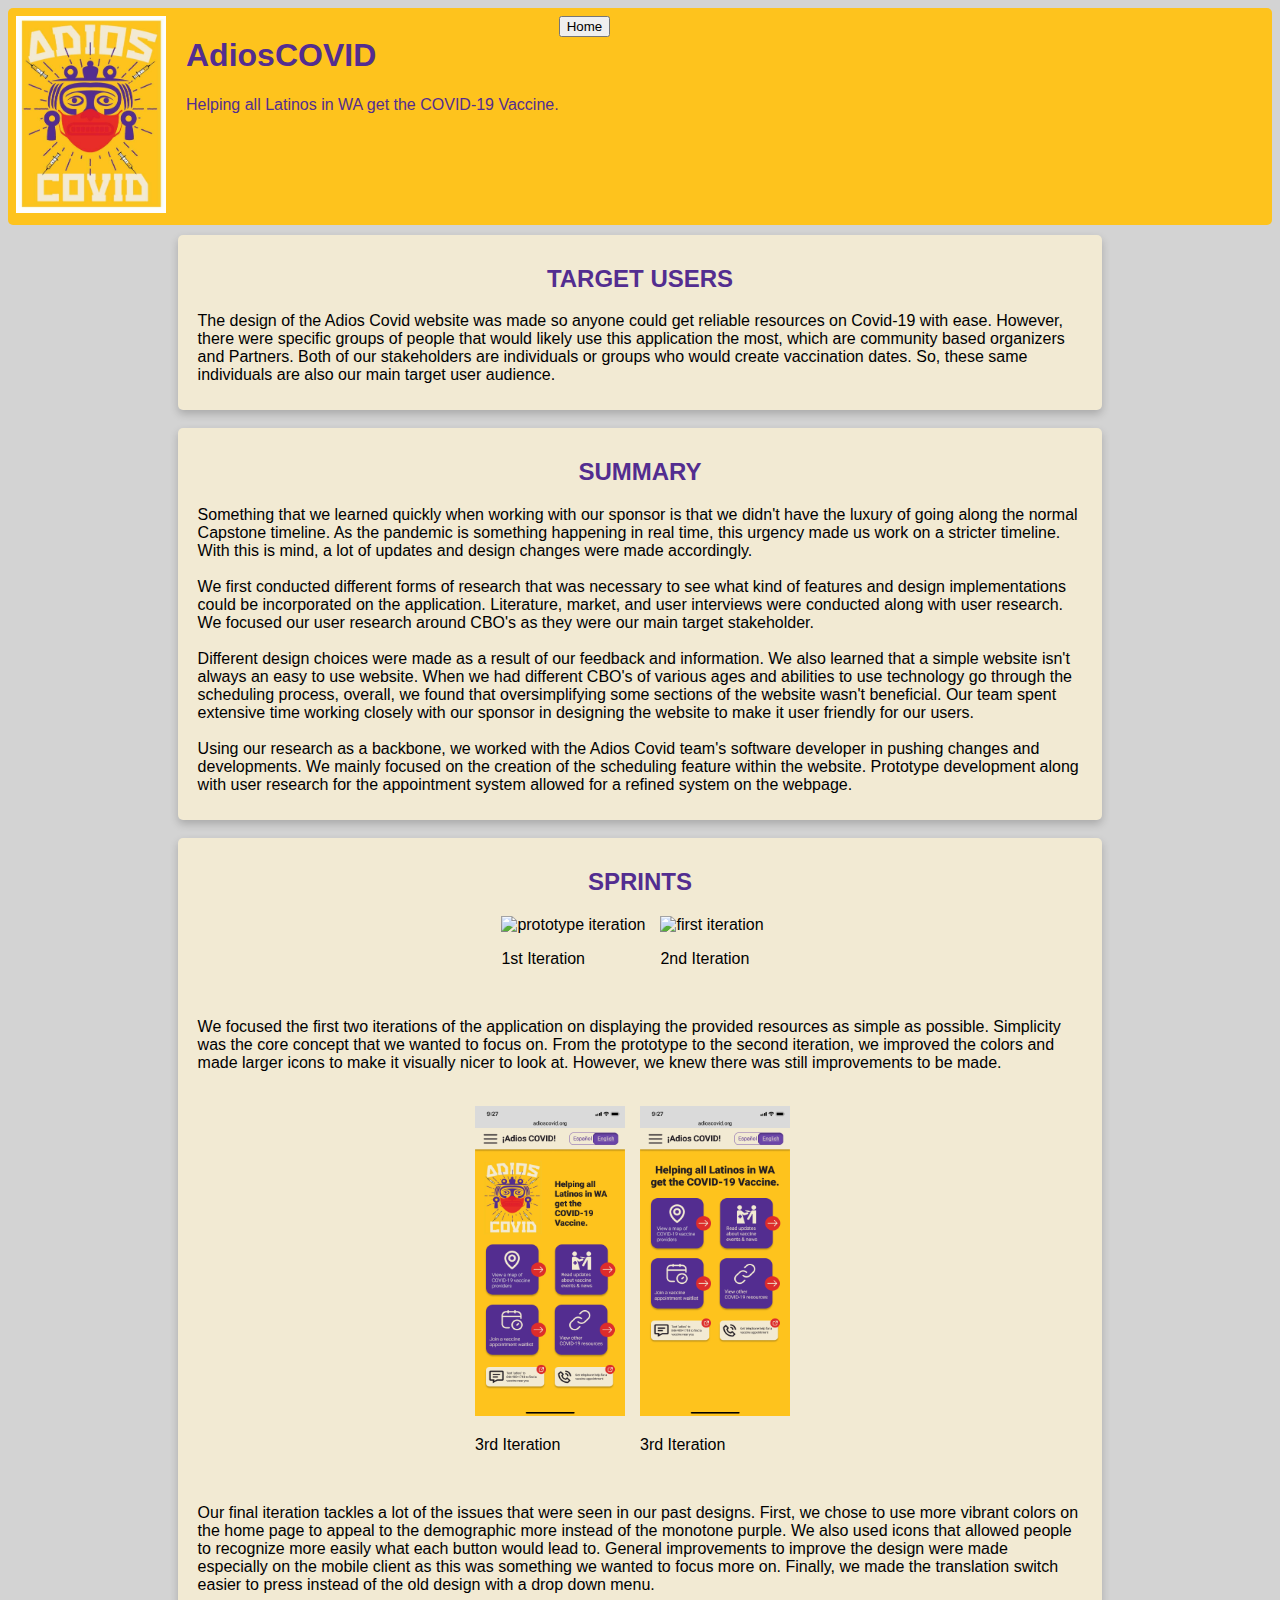
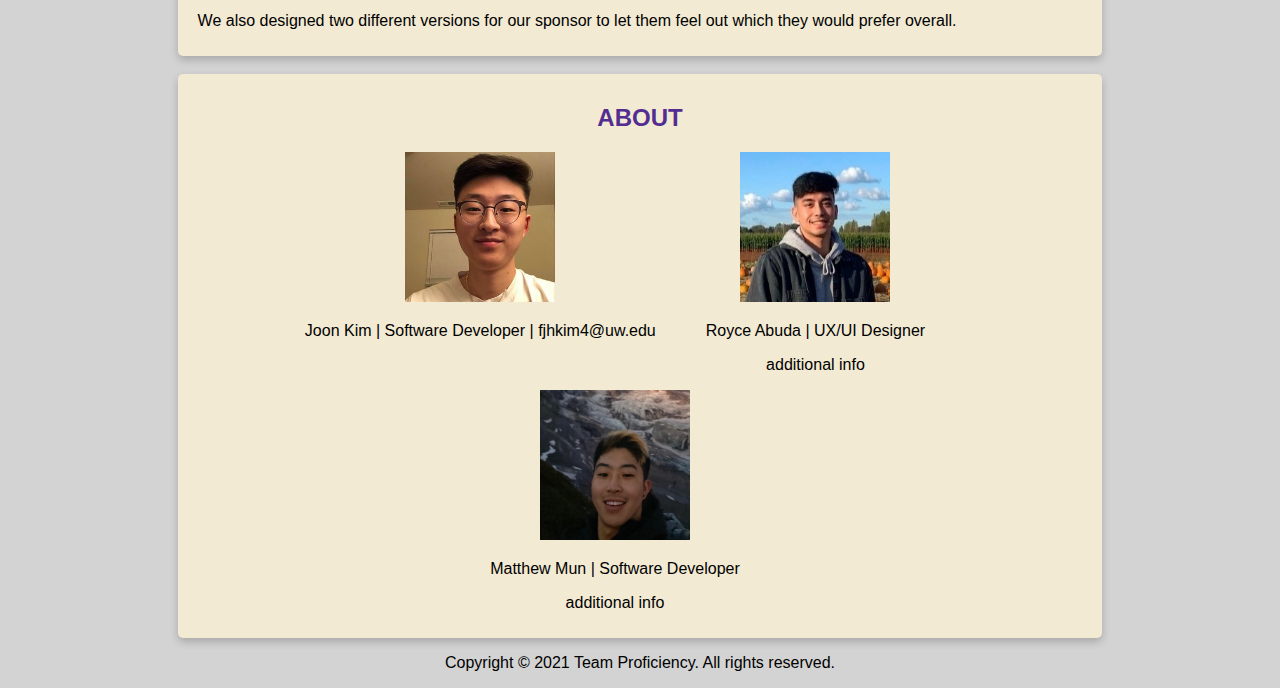
==== additional.html @ 1e322d71 "finished content" ====
<!DOCTYPE html>
<html lang="en">
<head>
    <meta charset="utf-8">
    <meta name="author" content="Capstone Adios Covid">
    <meta name="viewport" content="width=device-width, initial-scale=1, shrink-to-fit=no">
    <meta name="description" content="additional info">
    <link rel="stylesheet" href="css/style.css">
    <title>Adios Covid</title>
</head>

<body>
    <header>
		<div id="logo">
            <a href="./index.html"><img src='img/Adios-COVID.jpg' alt='Logo'></a>
        </div>
        <div>
            <h1>AdiosCOVID</h1>
            <p>Helping all Latinos in WA get the COVID-19 Vaccine.</p>
        </div>
		<nav>  
			<a href="./index.html"><button>Home</button></a>
		</nav>
	</header>

    <section id="target", class="card">
        <h2>TARGET USERS</h2>
        <p>
            The design of the Adios Covid website was made so anyone could get reliable resources
            on Covid-19 with ease. However, there were specific groups of people that would likely use this application
            the most, which are community based organizers and Partners. Both of our stakeholders are individuals or
            groups who would create vaccination dates. So, these same individuals are also our main target user audience.
        </p>
    </section>

    <br>
    <section class="card", id="sum">
        <h2>SUMMARY</h2>
        <p>
            Something that we learned quickly when working with our sponsor is that we didn't have the luxury of going
            along the normal Capstone timeline. As the pandemic is something happening in real time, this urgency made
            us work on a stricter timeline. With this is mind, a lot of updates and design changes were made accordingly.
            <br>
            <br>
            We first conducted different forms of research that was necessary to see what kind of features and design
            implementations could be incorporated on the application. Literature, market, and user interviews were
            conducted along with user research. We focused our user research around CBO's as they were our main
            target stakeholder.
            <br>
            <br>
            Different design choices were made as a result of our feedback and information. We also learned that a
            simple website isn't always an easy to use website. When we had different CBO's of various ages and abilities
            to use technology go through the scheduling process, overall, we found that oversimplifying some sections of
            the website wasn't beneficial. Our team spent extensive time working closely with our sponsor 
            in designing the website to make it user friendly for our users.
            <br>
            <br>
            Using our research as a backbone, we worked with the Adios Covid team's software developer in pushing
            changes and developments. We mainly focused on the creation of the scheduling feature within the website.
            Prototype development along with user research for the appointment system allowed for a refined system
            on the webpage.
        </p>
    </section>

    <br>
    <section class="card">
        <h2>SPRINTS</h2>
        <div class="sprints">
            <div class="iter">
                <div>
                    <img src='img/1st.png' alt='prototype iteration' class="app">
                    <p>1st Iteration</p>
                </div>
                <div>
                    <img src='img/2nd.png' alt='first iteration' class="app">
                    <p>2nd Iteration</p>
                </div>
            </div>

            <br>
            <p>
                We focused the first two iterations of the application on displaying the provided resources as simple as possible. Simplicity
                was the core concept that we wanted to focus on. From the prototype to the second iteration, we improved the colors and 
                made larger icons to make it visually nicer to look at. However, we knew there was still improvements to be made.
            </p>

            <br>
            <div class="iter">
                <div>
                    <img src='img/3rd.1.png' alt='second iteration' class="app">
                    <p>3rd Iteration</p>
                </div>
                <div>
                    <img src='img/3rd.2.png' alt='second iteration' class="app">
                    <p>3rd Iteration</p>
                </div>
            </div>
            <br>
            <p>
                Our final iteration tackles a lot of the issues that were seen in our past designs. First, we chose to use more vibrant colors
                on the home page to appeal to the demographic more instead of the monotone purple. We also used icons that allowed people to recognize
                more easily what each button would lead to. General improvements to improve the design were made especially on the mobile client as
                this was something we wanted to focus more on. Finally, we made the translation switch easier to press instead of the old design with a
                drop down menu.
                <br>
                <br>
                We also designed two different versions for our sponsor to let them feel out which they would prefer overall.
            </p>
        </div>
    </section>

    <br>

	<section id="about", class="card">
        <h2>ABOUT</h2>
        <div class="names">
            <div>
                <img src='img/joon2-img.png' alt='Joon img'>
                <p>Joon Kim | Software Developer | fjhkim4@uw.edu</p>
            </div>

            <div>
                <img src='img/royce-img.jpeg' alt='Royce img'>
                <p>Royce Abuda | UX/UI Designer</p>
                <p>additional info</p>
            </div>

            <div>
                <img src='img/matt-img.jpg' alt='Matt img'>
                <p>Matthew Mun | Software Developer</p>
                <p>additional info</p>
            </div>
        </div>
	</section>

	<footer>
		<p>Copyright &copy; 2021 Team Proficiency. All rights reserved.</p>
	</footer>    

</body>
</html>
---- css/style.css ----
body {
    font-family: 'Open Sans', sans-serif;
    margin: 8px;
    background-color: lightgrey;
}

header {
    background-color: #FEC31D;
    color: #532D90;
    padding: .5rem;
    margin-bottom: 10px;
    border-radius: 5px; 
    display: flex;
}

#logo {
    padding-right: 20px;
}

#logo img {
    height: auto;
}

h2 {
    color: #532D90;
    text-align: center;
}

.card {
    box-shadow: 0 4px 8px 0 rgba(0,0,0,0.2);
    transition: 0.3s;
    border-radius: 5px; 
    padding: 10px 20px;
    background-color: #F2EAD3;
    width: 70%;
    margin: auto;
}

div img {
    height: 150px;
    width: 150px;
}

img {
    width: 15%;
}

#about > div {
    display: flex;
    justify-content: center;
    text-align: center;
}

.names div {
    margin-right: 50px;
}

.names {
    display: flex;
    flex-wrap: wrap;
}

.iframe-container {
    display: block;
    margin-left: auto;
    margin-right: auto;
    width: 40%;
}

.iframe {
    margin: auto;
}

.app {
    width: 150px;
    height: 310px;
    margin-right: 15px;
}

.iter {
    display: flex;
    justify-content: center;
    flex-direction: row;
    flex-wrap: wrap;
    
}

footer {
    text-align: center;
}
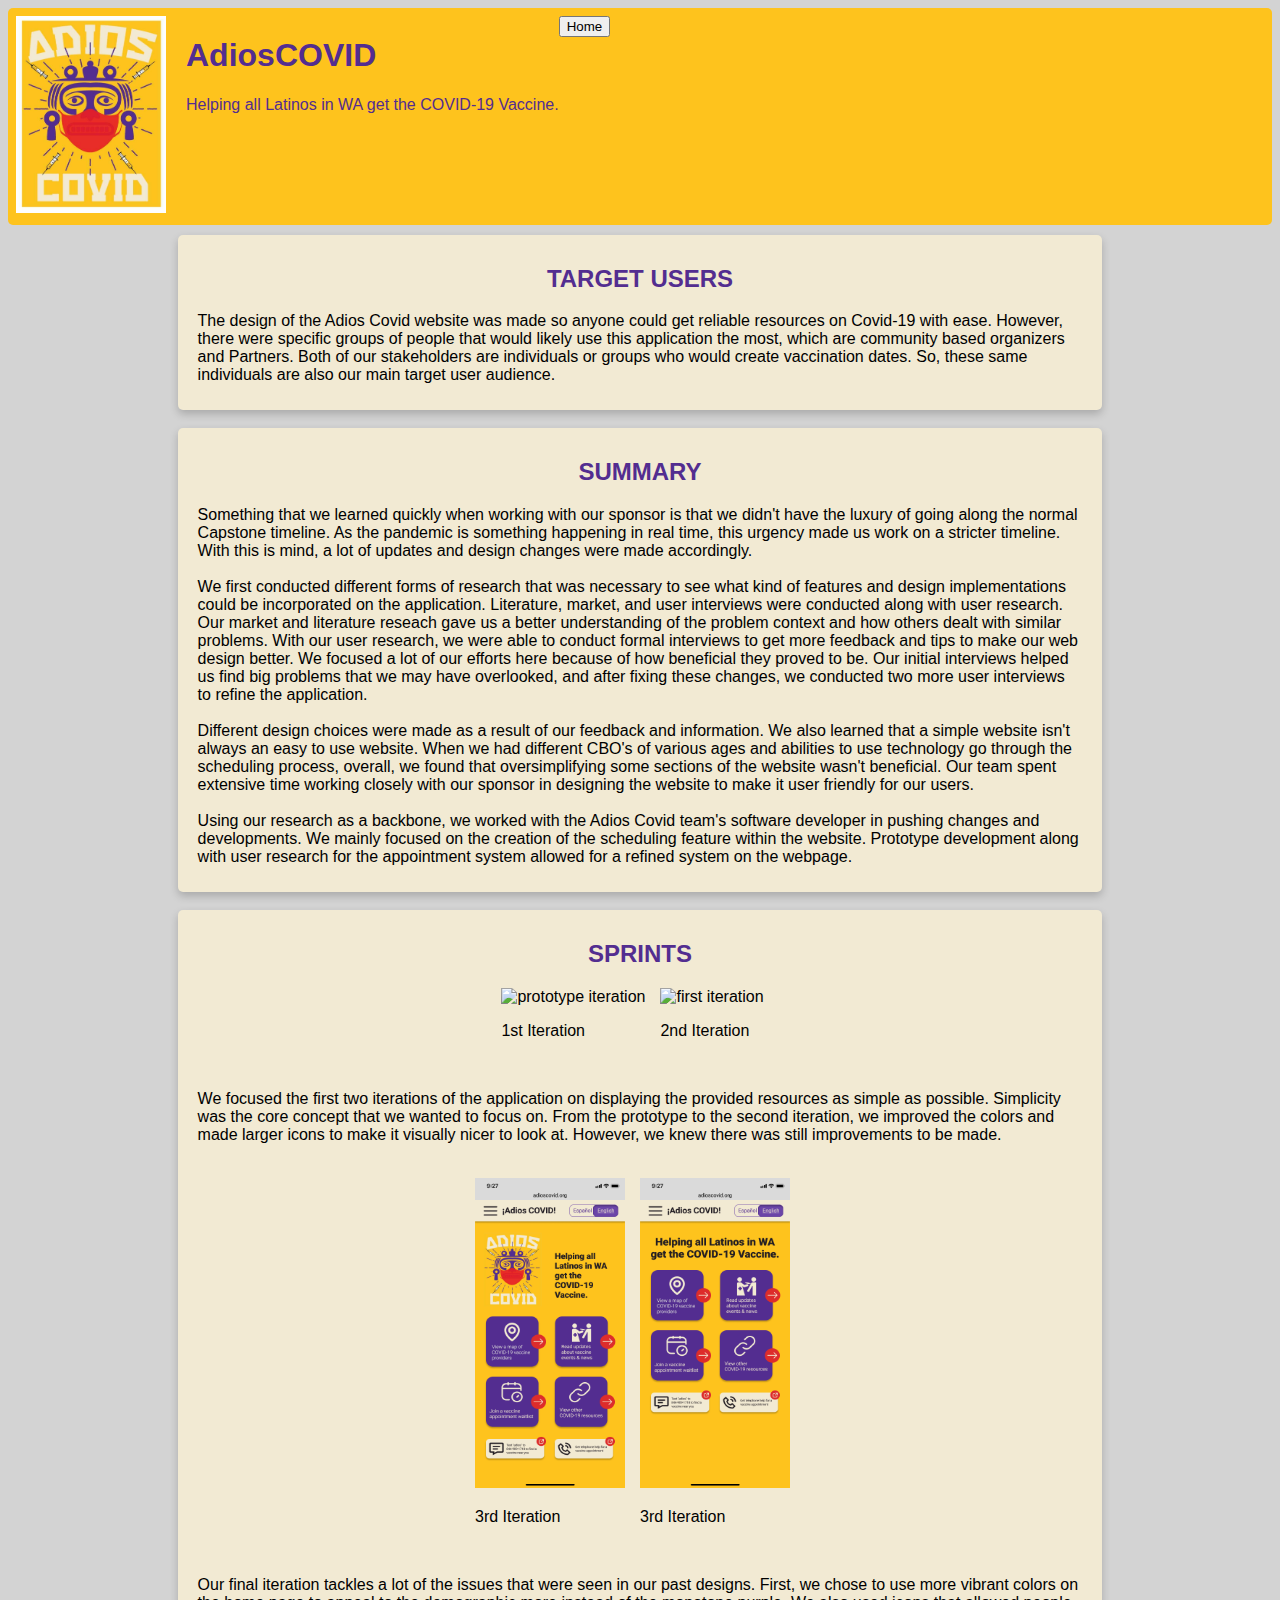
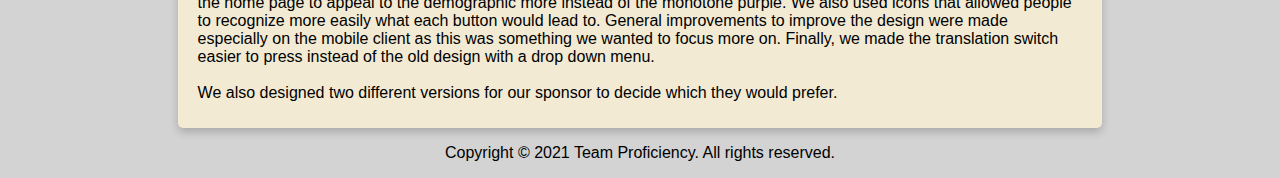
==== commit 00bcfaf5: "small changes" ====
--- a/additional.html
+++ b/additional.html
@@ -44,8 +44,11 @@
             <br>
             We first conducted different forms of research that was necessary to see what kind of features and design
             implementations could be incorporated on the application. Literature, market, and user interviews were
-            conducted along with user research. We focused our user research around CBO's as they were our main
-            target stakeholder.
+            conducted along with user research. Our market and literature reseach gave us a better understanding of the problem
+            context and how others dealt with similar problems. With our user research, we were able to conduct formal interviews
+            to get more feedback and tips to make our web design better. We focused a lot of our efforts here because of how beneficial
+            they proved to be. Our initial interviews helped us find big problems that we may have overlooked, and after fixing these changes,
+            we conducted two more user interviews to refine the application.
             <br>
             <br>
             Different design choices were made as a result of our feedback and information. We also learned that a
@@ -104,34 +107,10 @@
                 drop down menu.
                 <br>
                 <br>
-                We also designed two different versions for our sponsor to let them feel out which they would prefer overall.
+                We also designed two different versions for our sponsor to decide which they would prefer.
             </p>
         </div>
     </section>
-
-    <br>
-
-	<section id="about", class="card">
-        <h2>ABOUT</h2>
-        <div class="names">
-            <div>
-                <img src='img/joon2-img.png' alt='Joon img'>
-                <p>Joon Kim | Software Developer | fjhkim4@uw.edu</p>
-            </div>
-
-            <div>
-                <img src='img/royce-img.jpeg' alt='Royce img'>
-                <p>Royce Abuda | UX/UI Designer</p>
-                <p>additional info</p>
-            </div>
-
-            <div>
-                <img src='img/matt-img.jpg' alt='Matt img'>
-                <p>Matthew Mun | Software Developer</p>
-                <p>additional info</p>
-            </div>
-        </div>
-	</section>
 
 	<footer>
 		<p>Copyright &copy; 2021 Team Proficiency. All rights reserved.</p>
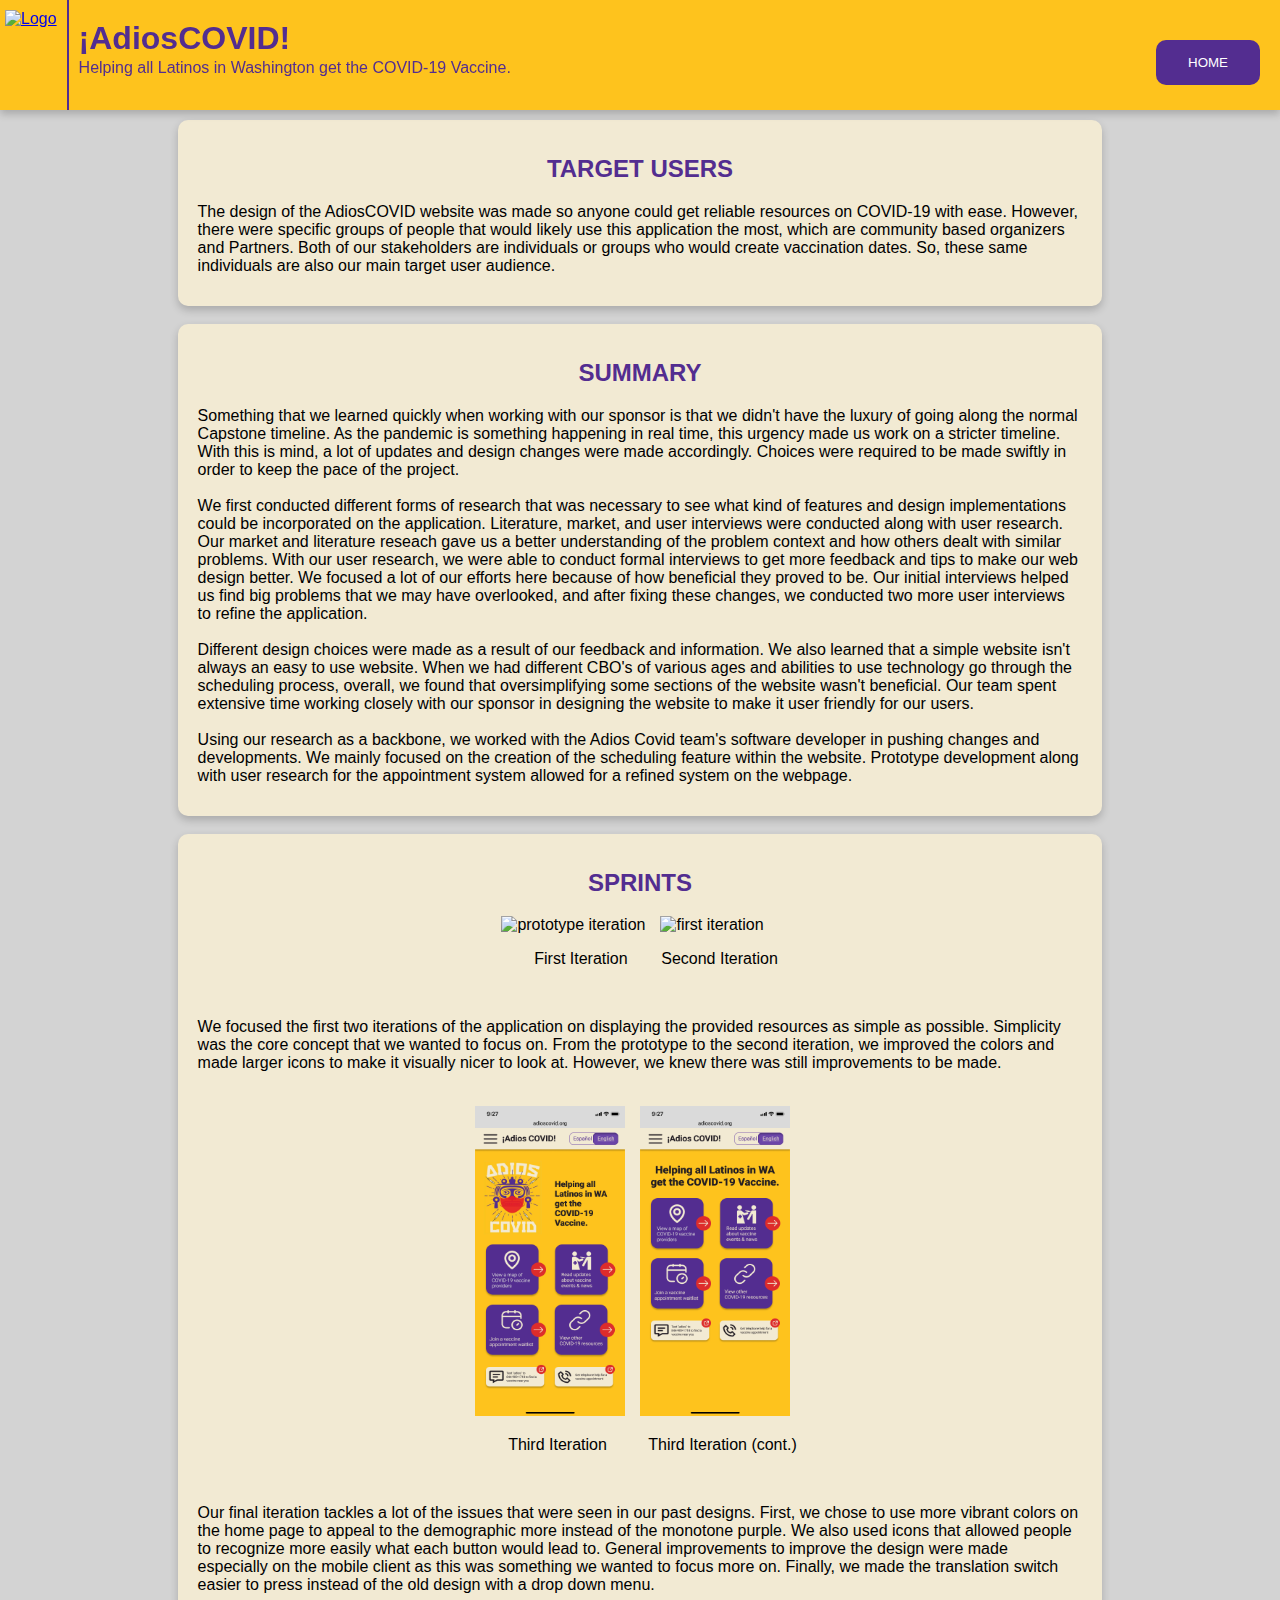
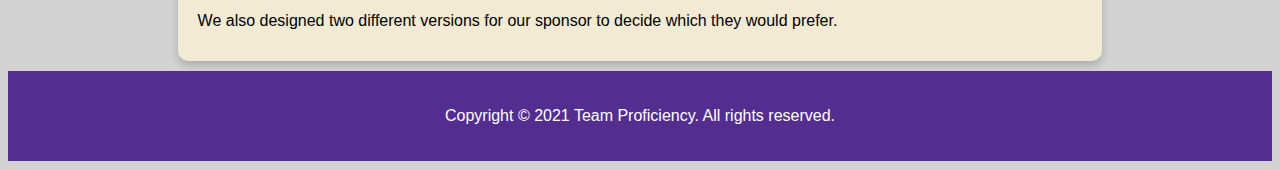
==== commit 3b26dc8c: "finished headers and footer, added buttons" ====
--- a/additional.html
+++ b/additional.html
@@ -12,22 +12,24 @@
 <body>
     <header>
 		<div id="logo">
-            <a href="./index.html"><img src='img/Adios-COVID.jpg' alt='Logo'></a>
+            <a href="./index.html"><img src='img/Adios-COVID-Recovered.png' alt='Logo'></a>
         </div>
+        <div class="verticalLine"></div>
         <div>
-            <h1>AdiosCOVID</h1>
-            <p>Helping all Latinos in WA get the COVID-19 Vaccine.</p>
+            <h1>¡AdiosCOVID!</h1>
+            <p>Helping all Latinos in Washington get the COVID-19 Vaccine.</p>
         </div>
 		<nav>  
-			<a href="./index.html"><button>Home</button></a>
+			<a href="./index.html"><button>HOME</button></a>
 		</nav>
-	</header>
-
+    </header>
+    
+    <div class="content">
     <section id="target", class="card">
         <h2>TARGET USERS</h2>
         <p>
-            The design of the Adios Covid website was made so anyone could get reliable resources
-            on Covid-19 with ease. However, there were specific groups of people that would likely use this application
+            The design of the AdiosCOVID website was made so anyone could get reliable resources
+            on COVID-19 with ease. However, there were specific groups of people that would likely use this application
             the most, which are community based organizers and Partners. Both of our stakeholders are individuals or
             groups who would create vaccination dates. So, these same individuals are also our main target user audience.
         </p>
@@ -40,6 +42,7 @@
             Something that we learned quickly when working with our sponsor is that we didn't have the luxury of going
             along the normal Capstone timeline. As the pandemic is something happening in real time, this urgency made
             us work on a stricter timeline. With this is mind, a lot of updates and design changes were made accordingly.
+            Choices were required to be made swiftly in order to keep the pace of the project.
             <br>
             <br>
             We first conducted different forms of research that was necessary to see what kind of features and design
@@ -72,11 +75,11 @@
             <div class="iter">
                 <div>
                     <img src='img/1st.png' alt='prototype iteration' class="app">
-                    <p>1st Iteration</p>
+                    <p class='centerp'>First Iteration</p>
                 </div>
                 <div>
                     <img src='img/2nd.png' alt='first iteration' class="app">
-                    <p>2nd Iteration</p>
+                    <p class='centerp'>Second Iteration</p>
                 </div>
             </div>
 
@@ -91,11 +94,11 @@
             <div class="iter">
                 <div>
                     <img src='img/3rd.1.png' alt='second iteration' class="app">
-                    <p>3rd Iteration</p>
+                    <p class='centerp'>Third Iteration</p>
                 </div>
                 <div>
                     <img src='img/3rd.2.png' alt='second iteration' class="app">
-                    <p>3rd Iteration</p>
+                    <p class='centerp'>Third Iteration (cont.)</p>
                 </div>
             </div>
             <br>
@@ -115,6 +118,6 @@
 	<footer>
 		<p>Copyright &copy; 2021 Team Proficiency. All rights reserved.</p>
 	</footer>    
-
+    </div>
 </body>
 </html>--- a/css/style.css
+++ b/css/style.css
@@ -1,24 +1,73 @@
 body {
     font-family: 'Open Sans', sans-serif;
-    margin: 8px;
     background-color: lightgrey;
 }
 
 header {
     background-color: #FEC31D;
-    color: #532D90;
-    padding: .5rem;
-    margin-bottom: 10px;
-    border-radius: 5px; 
+    color: #532D90; 
     display: flex;
+    position: fixed; 
+    top: 0;
+    left: 0;
+    width: 100%; /* Full width */
+    overflow: hidden;
+    height: 110px;
+    box-shadow: 0 4px 8px 0 rgba(0,0,0,0.2);
+}
+
+header .img {
+    margin: auto;
+    display: block;
+    width: 60%;
+}
+
+h1 {
+    margin-top: 20px;
+    margin-bottom: 0px;
+}
+
+header p {
+    margin-top: 2px;
+    margin-bottom: 0px;
+    padding-right: 20px;
+}
+
+nav {
+    margin-top: 40px;
+    margin-right: 20px;
+    display: flex;
+    right: 0;
+    position: fixed; 
+}
+
+.verticalLine {
+    border-left: 2px solid #532D90;
+    height: 120px;
+    padding-right: 10px;
+  }
+
+.top {
+    padding-right: 5px;
+}
+
+.content {
+    margin-top: 120px;
+}
+
+.centerp {
+    text-align: center;
 }
 
 #logo {
-    padding-right: 20px;
+    padding-right: 10px;
 }
 
 #logo img {
     height: auto;
+    width: 80px;
+    padding-top: 10px;
+    padding-left: 5px;
 }
 
 h2 {
@@ -29,8 +78,8 @@
 .card {
     box-shadow: 0 4px 8px 0 rgba(0,0,0,0.2);
     transition: 0.3s;
-    border-radius: 5px; 
-    padding: 10px 20px;
+    border-radius: 10px; 
+    padding: 15px 20px;
     background-color: #F2EAD3;
     width: 70%;
     margin: auto;
@@ -48,23 +97,23 @@
 #about > div {
     display: flex;
     justify-content: center;
-    text-align: center;
+    text-align: center;    
 }
-
 .names div {
-    margin-right: 50px;
+    margin-right: 25px;
+    margin-left: 25px;
 }
 
 .names {
     display: flex;
     flex-wrap: wrap;
+    justify-content: center;
 }
 
 .iframe-container {
     display: block;
     margin-left: auto;
     margin-right: auto;
-    width: 40%;
 }
 
 .iframe {
@@ -89,4 +138,32 @@
     text-align: center;
 }
 
+button {
+    background-color: #532D90;
+    color: white;
+    border: none;
+    justify-content: center;
+    padding: 15px 32px;
+    right: 0;
+    border-radius: 10px; 
+}
 
+section {
+    text-align: center;
+}
+section p {
+    text-align: left;
+}
+
+footer {
+    position: relative;
+    left: 0;
+    bottom: 0;
+    width: 100%;
+    background-color: #532D90;
+    color: white;
+    text-align: center;
+    margin-top: 10px;
+    padding: 20px 0px;
+    overflow: hidden;
+    }